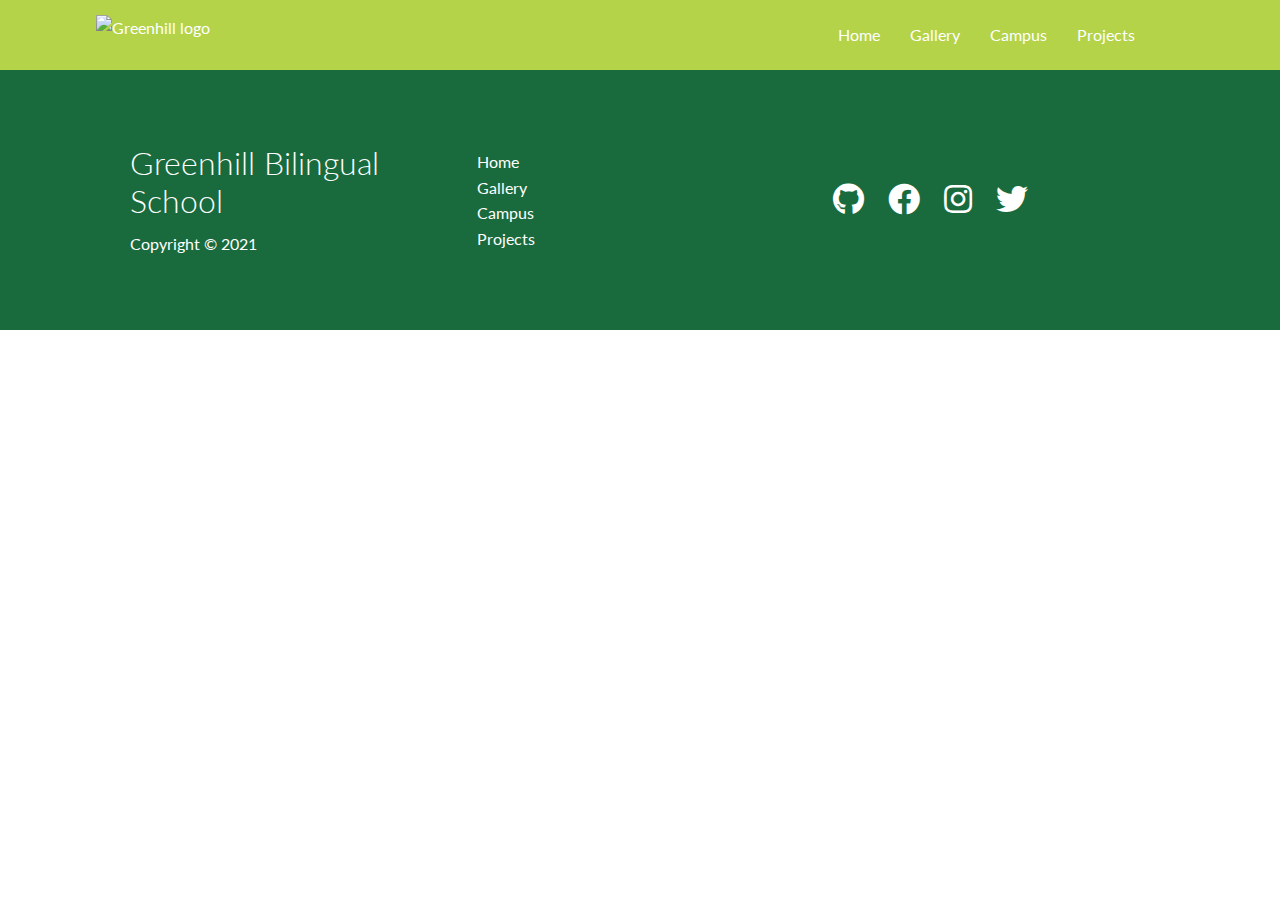
==== gallery.html @ eaffbb50 "Created Mighty Students of Greenhill homepage, campuslife, projects and gallery page. Created CSS ut" ====
<!DOCTYPE html>
<html lang="en-US">
<head>
				<meta charset="UTF-8">
				<meta name="viewport" content="width=device-width, initial-scale=1.0">
				<!-- Google Translate includes -->
								<!-- End Google Translate Includes -->
				<link rel="stylesheet" href="https://cdnjs.cloudflare.com/ajax/libs/font-awesome/5.15.3/css/all.min.css">
				<link rel="stylesheet" href="css/style.css">
				<link rel="stylesheet" href="css/utilities.css">
				<title>Greenhill | Bilingual College</title>
</head>
<body>
				<!-- Navbar -->
				<div class="navbar">
							<div class="container flex">
										<img class="logo"src="images/logos/logo.png" alt="Greenhill logo">	
										<nav>
														<ul>
																		<li><a href="index.html">Home</a></li>
																		<li><a href="gallery.html">Gallery</a></li>
																		<li><a href="campusLife.html">Campus</a></li>
																		<li><a href="projects.html">Projects</a></li>
														</ul>
										</nav>
							</div>				
				</div>
<!-- END Navbar -->
				
				
				
				
				
				
				
				<!-- Footer -->
<footer class="footer bg-dark py-5">
				<div class="container grid grid-3">
							<div>
								<h1>Greenhill Bilingual School</h1>
								<p>Copyright &copy; 2021</p>
							</div>	
							<nav>
								<ul>
																		<li><a href="index.html">Home</a></li>
																		<li><a href="gallery.html">Gallery</a></li>
																		<li><a href="campus.html">Campus</a></li>
																		<li><a href="projects.html">Projects</a></li>
														</ul>
								</nav>
				<div class="social">
							<a href="#"><i class="fab fa-github fa-2x"></i></a>
							<a href="#"><i class="fab fa-facebook fa-2x"></i></a>
							<a href="#"><i class="fab fa-instagram fa-2x"></i></a>
							<a href="#"><i class="fab fa-twitter fa-2x"></i></a>
				</div>
			</div>
				
</footer>			

				
</body>

</html>
---- css/style.css ----
@import url('https://fonts.googleapis.com/css2?family=Lato:wght@300&display=swap');

:root {
				--primary-color: #b4d349;
				--secondary-color: #06a335;
				--dark-color: #196b3e;
				--light-color: #eae27e; /*   #674799*/
				--success-color:#5cb85c;
				--error-color: #d9534f;
}

* {
				box-sizing: border-box;
				padding: 0;
				margin: 0;
}

.logo {
				width: 100%;
				height: 40px;
				max-width: 200px;
				margin: 0 -34px;
				
}

body {
				font-family:'Lato', sans-serif;
				color: #333;
				line-height: 1.6;
}

ul {
				list-style-type: none;
}

a {
				text-decoration: none;
				color: #333;
}

h1,
h2 {
				font-weight: 300;
				line-height: 1.2;
				margin: 10px 0;
}

p {
				margin: 10px 0;
}

img {
				width: 100%;
}

code,
pre {
				background: #333;
				color: #fff;
				padding: 10px;
}

.hidden {
				visibility: hidden;
				height: 0;
}

				/* Navbar Styling */
.navbar {
				background-color: var(--primary-color);
				color: #fff;
				height: 70px;
}

.navbar ul {
				display: flex;
}

.navbar a {
				color: #fff;
				padding: 10px;
				margin: 0 5px;
}

.navbar a:hover {
				border-bottom: 2px #fff solid;
}

.navbar .flex {
				justify-content: space-between;
}

				/* Showcase */

.showcase {
				height: 400px;
				background-color: var(--primary-color);
				color: #fff;
				position: relative;
}

.showcase h1 {
				font-size: 40px;
}

.showcase p {
				margin: 20px 0;
}

.showcase .grid {
				overflow: visible;
				/*grid-template-columns: 55% 45%;*/
				gap: 30px;
}

.showcase-text {
				animation: slideInFromLeft 1s ease-in;
}

.showcase-form {
				position: relative;
				top: 60px;
				height: 350px;
				width: 400px;
				padding: 40px;
				z-index: 100;
				justify-self: flex-end;
				animation: slideInFromRight 1s ease-in;
}

.showcase-form .form-control {
				margin: 30px 0;
}

.showcase-form input[type='text'],
.showcase-form input[type='email'] {
				border: 0;
				border-bottom: 1px  solid #b4becb;
				width: 100%;
				padding: 3px;
				font-size: 16px;
}

.showcase-form input:focus {
				outline: none;
}

.showcase::before,
.showcase::after {
				content:"";
				position: absolute;
				height: 100px;
				bottom: -70px;
				right: 0;
				left: 0;
				background: #fff;
				-webkit-transform: skewY(-3deg);
				-moz-transform: skewY(-3deg);
				-ms-transform: skewY(-3deg);
				
}

/* Carousel */
.carousel-cell img {
				height: 140px;
				width: 140px;
				border-radius: 50%;
				padding: 5px;
				margin-top: 5px;
				background-color: #fff;
				color: #333;
				box-shadow: 0 3px 10px rgba(0, 0, 0, 0.2);
}

.main-carousel {
				background-color: green;
}
.pool {
				width: 100%;
				height: 300px;
				animation: slideInFromBottom 1s ease-in;
}
				/* Stats*/
.stats {
				padding-top: 100px;
				animation: slideInFromBottom 1s ease-in;
}


.stats-heading {
				max-width: auto;
				margin: auto;
}

.bilingual {
				color: var(--dark-color);
				font-weight: 2px;
}

.stats .grid h3 {
				font-size: 35px;
}

.stats .grid p {
				font-size: 20px;
				font-weight: bold;
}
			
				/* CLI */
.cli .grid {
				grid-template-columns: repeat(3, 1fr);
				grid-template-rows: repeat(2, 1fr);
}

.cli .grid > *:first-child {
				grid-column: 1 / span 2;
				grid-row: 1 / span 2;
}


				/* Cloud */
				
.cloud .grid {
				grid-template-columns: 4fr 3fr;
}

				/* Languages (Home Groups) */

.languages .flex {
				flex-wrap: wrap;
}
				
.languages .grcard {
				text-align: center;
				margin: 18px 10px 40px;
				transition: transform 0.2s ease-in;
}

.languages .grcard h4 {
				font-size: 20px;
				margin-bottom: 10px;
}

.languages .grcard:hover {
				transform: translateY(-15px);
}

.features-head img,
.docs-head img {
				width: 200px;
				justify-self: flex-end;
}

 /* Sub Head */
 
 
.features-sub-head img {
				width: 300px;
				justify-self: flex-end;
}

.features-main .card > i {
				margin-right: 20px;
}

.features-main .grid {
				padding: 30px;
}

.features-main .grid > *:first-child {
				grid-column: 1 / span 3;
}

.features-main .grid > *:nth-child(2) {
				grid-column: 1 / span 2;
}
 
/* Docs / projects */

.docs-main h3 {
				margin: 20px 0;
}

.docs-main .grid {
				grid-template-columns: 1fr 2fr;
				align-items: flex-start;
}

.docs-main nav li {
			  font-size: 17px;
			  padding-bottom: 5px;
			  margin-bottom: 5px;
			  border-bottom: 1px #ccc solid;
}

.docs-main a:hover {
				font-weight: bold;
}
 

				/* Footer */
				
.footer .social a {
				margin: 0 10px;
}

				/*  Animations*/

@keyframes slideInFromLeft {
				0% {
								transform: translateX(-100%);
				}
				
				100% {
								transform: translateX(0);
				}
}

@keyframes slideInFromRight {
				0% {
								transform: translateX(100%);
				}
				
				100% {
								transform: translateX(0);
				}
}

@keyframes slideInFromTop {
				0% {
								transform: translateY(-100%);
				}
				
				100% {
								transform: translateX(0);
				}
}

@keyframes slideInFromBottom {
				0% {
								transform: translateY(100%);
				}
				
				100% {
								transform: translateX(0);
				}
}
	/* Media Queries */
				
/* Tablets and Under */

@media (max-width: 768px) {
				.grid,
				.showcase .grid,
				.stats .grid,
				.cli .grid,
				.cloud .grid,
				.features-main .grid,
				.docs-main .grid {
								grid-template-columns: 1fr;
								grid-template-rows: 1fr;
				}
				.showcase {
								height: auto;
				}
				.showcase-text {
								text-align: center;
								margin-top: 40px;
								animation: slideInFromTop 1s ease-in;
				}
				.showcase-form {
								justify-self: center;
								margin: auto;
								animation: slideInFromBottom 1s ease-in;
				}
				.cli .grid > *:first-child {
								grid-column: 1;
								grid-row: 1;
				}
				.features-head,
				.features-sub-head,
				.docs-head {
								text-align: center;
				}
				.features-head img,
				.features-sub-head img,
				.docs-head img {
								justify-self: center;
								
				}
				.features-main .grid > *:first-child,
				.features-main .grid > *:nth-child(2) {
								grid-column: 1;
				}
}



/* Mobile */
@media (max-width: 500px){
				.navbar {
								height: 110px;
				}
				.navbar .flex {
								flex-direction: column;
				}
				.navbar ul {
								padding: 10px;
								background-color: rgba(0, 0, 0, 0.1);
				}
}
---- css/utilities.css ----
/* Utilities - Classes to be used multiple places in website. */
				
.container {
				max-width: 1100px;
				margin: 0 auto;
				overflow: auto;
				padding: 0 40px;
}

.card {
				background-color: #fff;
				color: #333;
				border-radius: 10px;
				box-shadow: 0 3px 10px rgba(0, 0, 0, 0.2);
				padding: 20px;
				margin: 10px;
}

.grcard {
				background-color: #fff;
				color: #333;
				border-radius: 10px;
		  	box-shadow: 0 3px 10px rgba(0, 0, 0, 0.2);
				padding: 0;
				margin: 10px;
				width: 12%;
				height: 18%;
				box-sizing: border-box;
				align-text: center;
				
}

.btn {
				display: inline-block;
				padding: 10px 30px;
				cursor: pointer;
				background: var(--primary-color);
				color: #fff;
				border: none;
				border-radius: 5px;
}

.btn-outline {
				background-color: transparent;
				border: 1px #fff solid;
}

.btn:hover {
				transform: scale(0.98);
}

				/* Backgrounds & colored buttons */
.bg-primary,
.btn-primary {
				background-color: var(--primary-color);
				color: #fff;
}

.bg-secondary,
.btn-secondary {
				background-color: var(--secondary-color);
				color: #fff;
}

.bg-dark,
.btn-dark {
				background-color: var(--dark-color);
				color: #fff;
}

.bg-light,
.btn-light {
				background-color: var(--light-color);
				color: #333;
}
/* Text Colors */
.text-primary {
				color: var(--primary-color);
}

.text-secondary {
				color: var(--secondary-color);
}

.text-dark {
				color: var(--dark-color);
}

.text-light {
				color: var(--light-color);
}

/* To make my anchor tags and icons white */
.bg-primary a,
.btn-primary a,
.bg-secondary a,
.btn-secondary a,
.bg-dark a,
.btn-dark a {
				color:#fff;
}

				/* Text Sizes */
			
.lead {
				font-size: 20px;
}

.sm {
				font-size: 1rem;
}

.md {
				font-size: 2rem;
}

.lg {
				font-size: 3rem;
}

.xl {
				font-size: 4rem;
}


.text-center {
				text-align: center;
}

.alert {
				background-color: var(--light-color);
				padding: 10px 20px;
				font-weight: bold;
				margin: 15px;
}

.alert i {
				margin-right: 10px;
}
.alert-success {
				background-color: var(--success-color);
				color: #fff;
}

.alert-error {
				background-color: error;
				color: #fff;
}


.flex {
				display: flex;
				justify-content: center;
				align-items: center;
				height: 100%;
}

.grid {
				display: grid;
				grid-template-columns: repeat(2, 1fr);
				gap: 20px;
				justify-content: center;
				align-items: center;
				height: 100%;
}

.grid-3 {
				grid-template-columns: repeat(3, 1fr);
}

				/* MARGINS */
				
				/* Margins on the Y axis (Top & Bottom) */
.my-1 {
				margin: 1rem 0;
}

.my-2 {
				margin: 1.5rem 0;
}

.my-3 {
				margin: 2rem 0;
}

.my-4 {
				margin: 3rem 0;
}

.my-5 {
				margin: 4rem 0;
}

				/* Margin All Around (On both Top & Bottom-Y axis, and left & right- X axis)*/
.m-1 {
				margin: 1rem;
}

.m-2 {
				margin: 1.5rem;
}

.m-3 {
				margin: 2rem;
}

.m-4 {
				margin: 3rem;
}

.m-5 {
				margin: 4rem;
}

			/* PADDING */
				
				/* Padding on the Y axis (Top & Bottom) */
.py-1 {
				padding: 1rem 0;
}

.py-2 {
				padding: 1.5rem 0;
}

.py-3 {
				padding: 2rem 0;
}

.py-4 {
				padding: 3rem 0;
}

.py-5 {
				padding: 4rem 0;
}

				/* Padding All Around (On both Top & Bottom-Y axis, and left & right- X axis)*/
.p-1 {
				padding: 1rem;
}

.p-2 {
				padding: 1.5rem;
}

.p-3 {
				padding: 2rem;
}

.p-4 {
				padding: 3rem;
}

.p-5 {
				padding: 4rem;
}
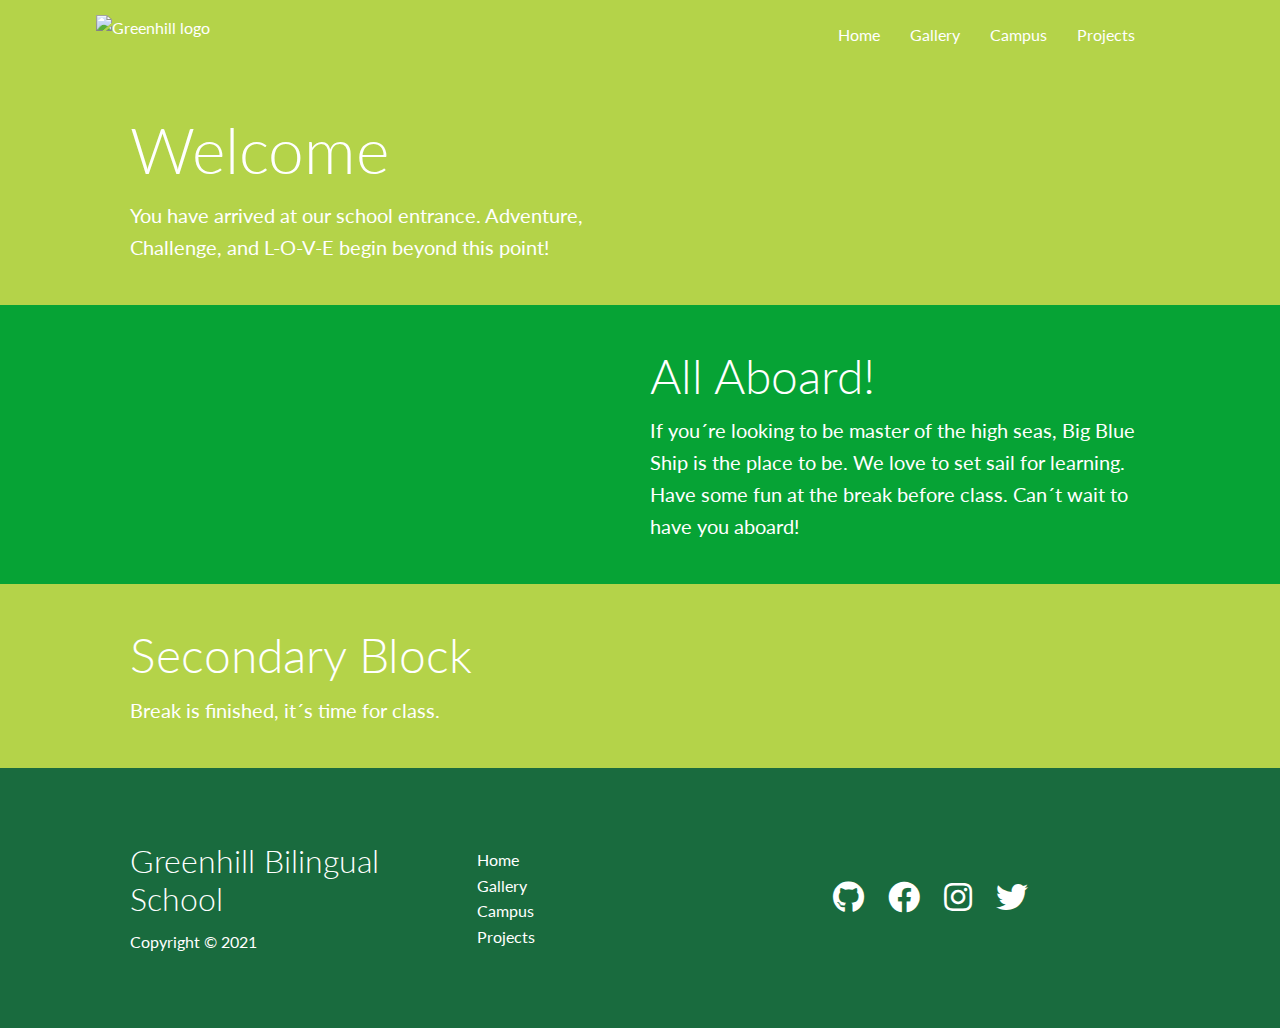
==== commit 47252c2c: "Populated Gallery page with two sections containing repeating and alternating grids, using css." ====
--- a/gallery.html
+++ b/gallery.html
@@ -27,11 +27,48 @@
 				</div>
 <!-- END Navbar -->
 				
+<section class="docs-head bg-primary py-3">
+	<div class="container grid">
+					<div>
+									<h1 class="xl">Welcome</h1>
+									<p class="lead">
+													You have arrived at our school entrance. Adventure, Challenge, and L-O-V-E begin beyond this point!  
+									</p>
+					</div>
+					<img src="images/cfotos/enter.jpg" alt="">
+					
+	</div>
+	
+</section>				
 				
+<section class="docs-head bg-secondary py-3">
+	<div class="container grid">
+					<img src="images/cfotos/boat.jpg" alt="">
+					<div>
+									<h1 class="lg">All Aboard!</h1>
+									<p class="lead">
+													If you´re looking to be master of the high seas, Big Blue Ship is the place to be. We love to set sail for learning. Have some fun at the break before class. Can´t wait to have you aboard! 
+									</p>
+					</div>
+					
+					
+	</div>
+	
+</section>								
 				
-				
-				
-				
+<section class="docs-head bg-primary py-3">
+	<div class="container grid">
+					<div>
+									<h1 class="lg">Secondary Block</h1>
+									<p class="lead">
+													Break is finished, it´s time for class. 
+									</p>
+					</div>
+					<img src="images/cfotos/zippark.jpg" alt="">
+					
+	</div>
+	
+</section>				
 				
 				<!-- Footer -->
 <footer class="footer bg-dark py-5">
